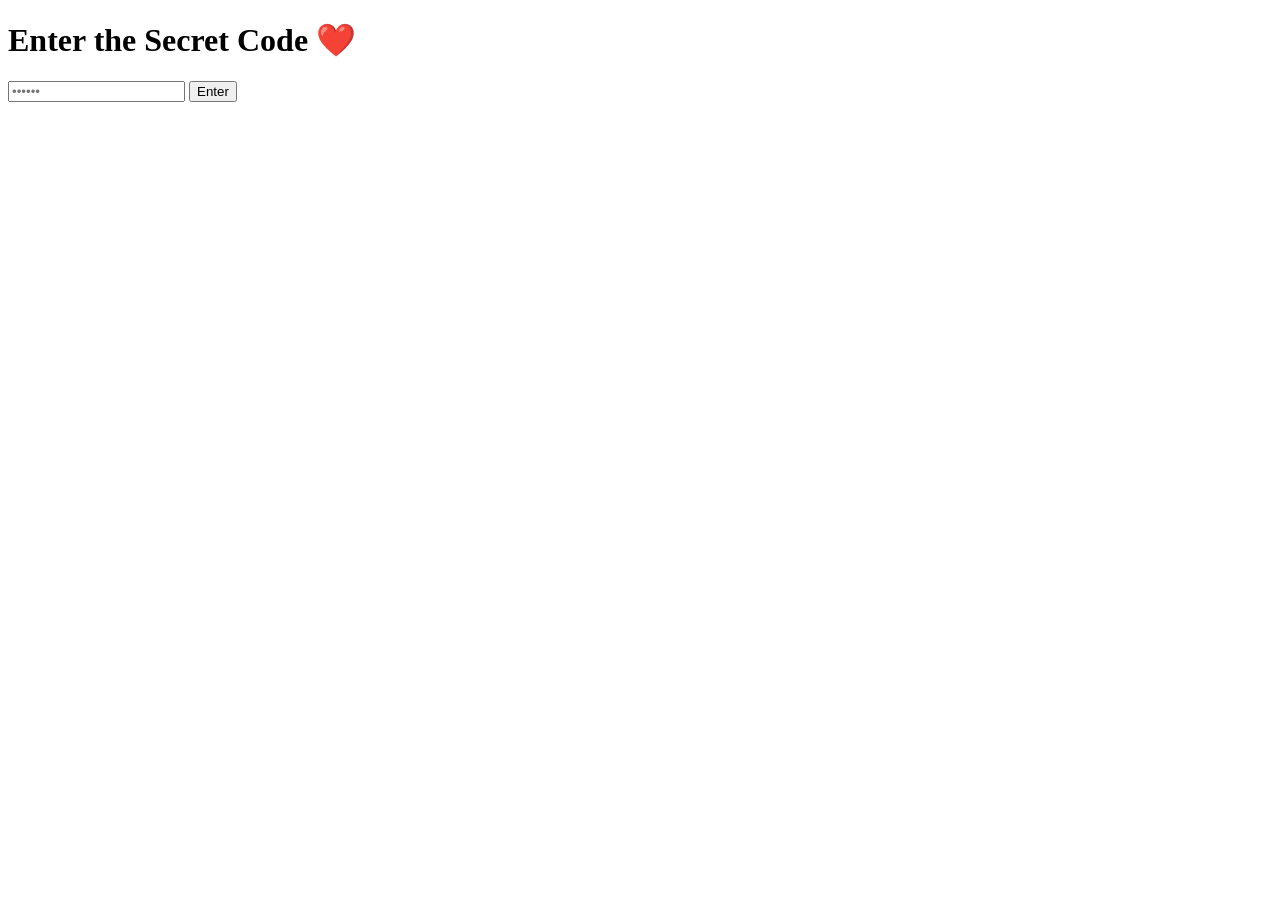
==== index.html @ 6203e790 "Add initial HTML structure for login page" ====
<!DOCTYPE html>
<html lang="en">

<head>
<meta charset="UTF-8">
<meta name="viewport" content="width=device-width, initial-scale=1.0">

<title>For My Love ❤️</title>

<link rel="stylesheet" href="style.css">

<link href="https://fonts.googleapis.com/css2?family=Pacifico&family=Poppins:wght@300;500&display=swap" rel="stylesheet">

</head>

<body>

<div class="hearts"></div>

<div class="login-box">

<h1>Enter the Secret Code ❤️</h1>

<input
type="password"
id="password"
placeholder="••••••">

<button onclick="checkPassword()">
Enter
</button>

<p id="error"></p>

</div>

<script src="script.js"></script>

</body>

</html>
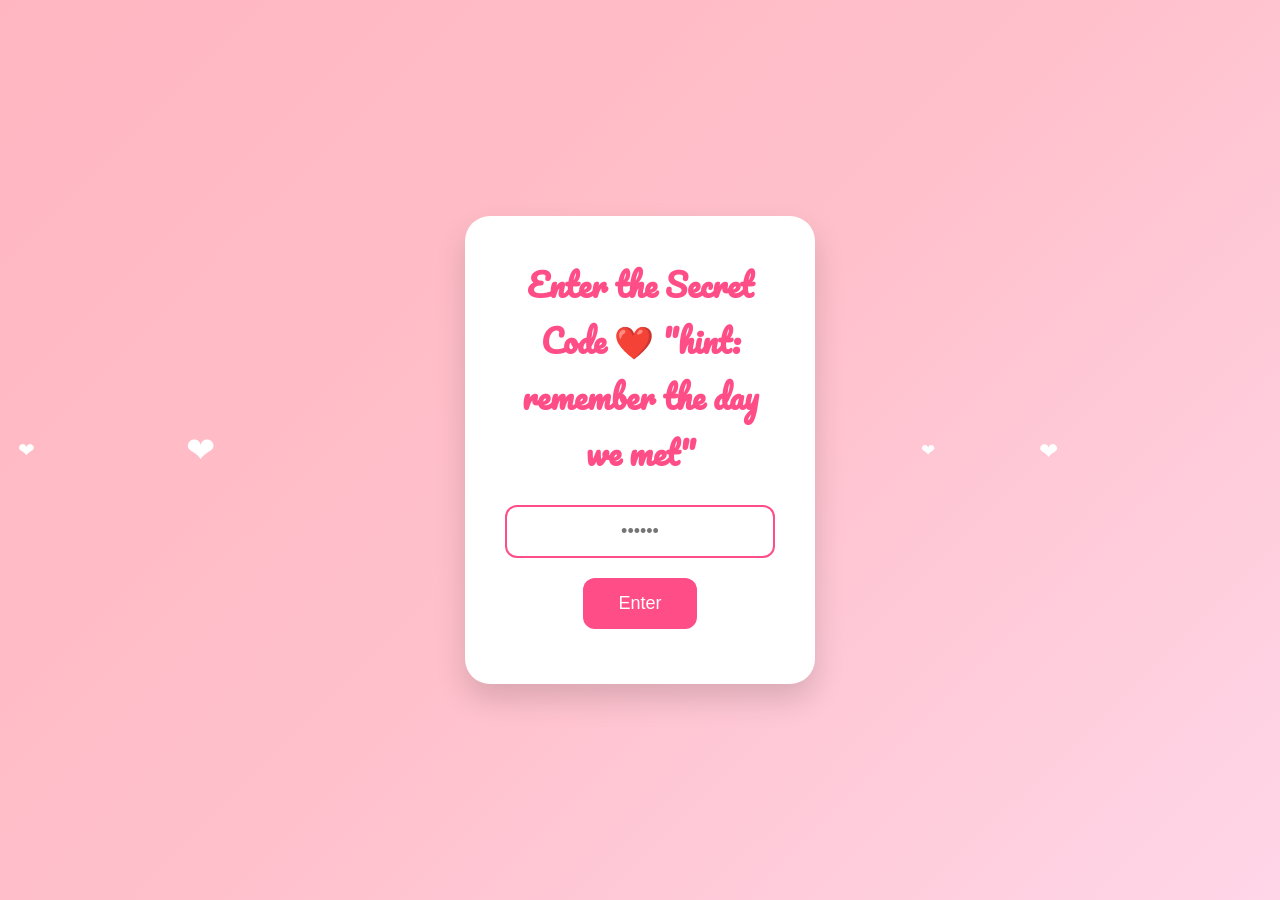
==== commit 37860c14: "Update secret code prompt with a hint Added a hint to the secret code prompt." ====
--- a/index.html
+++ b/index.html
@@ -19,7 +19,7 @@
 
 <div class="login-box">
 
-<h1>Enter the Secret Code ❤️</h1>
+<h1>Enter the Secret Code ❤️ "hint: remember the day we met" </h1>
 
 <input
 type="password"
--- a/style.css
+++ b/style.css
@@ -0,0 +1,559 @@
+*{
+margin:0;
+padding:0;
+box-sizing:border-box;
+}
+
+body{
+
+height:100vh;
+
+display:flex;
+
+justify-content:center;
+
+align-items:center;
+
+font-family:Poppins,sans-serif;
+
+background:linear-gradient(135deg,#ffb6c1,#ffc0cb,#ffd6e8);
+
+overflow:hidden;
+
+}
+
+.login-box{
+
+background:white;
+
+padding:40px;
+
+border-radius:25px;
+
+width:350px;
+
+text-align:center;
+
+box-shadow:0 15px 30px rgba(0,0,0,.15);
+
+z-index:2;
+
+}
+
+.login-box h1{
+
+font-family:Pacifico;
+
+color:#ff4d88;
+
+margin-bottom:25px;
+
+font-size:32px;
+
+}
+
+input{
+
+width:100%;
+
+padding:14px;
+
+border-radius:12px;
+
+border:2px solid #ff4d88;
+
+outline:none;
+
+font-size:18px;
+
+text-align:center;
+
+margin-bottom:20px;
+
+}
+
+button{
+
+background:#ff4d88;
+
+border:none;
+
+color:white;
+
+padding:15px 35px;
+
+font-size:18px;
+
+border-radius:12px;
+
+cursor:pointer;
+
+transition:.3s;
+
+}
+
+button:hover{
+
+transform:scale(1.08);
+
+}
+
+#error{
+
+margin-top:15px;
+
+color:red;
+
+font-weight:bold;
+
+}
+
+.heart{
+
+position:absolute;
+
+color:white;
+
+font-size:20px;
+
+animation:float 8s linear infinite;
+
+}
+
+@keyframes float{
+
+0%{
+
+transform:translateY(100vh);
+
+opacity:0;
+
+}
+
+50%{
+
+opacity:1;
+
+}
+
+100%{
+
+transform:translateY(-120vh);
+
+opacity:0;
+
+}
+
+}
+.home-container{
+
+text-align:center;
+
+z-index:2;
+
+}
+
+.welcome{
+
+font-family:Pacifico;
+
+font-size:60px;
+
+color:#ff3d7f;
+
+animation:fadeIn 2s;
+
+margin-bottom:20px;
+
+}
+
+.subtitle{
+
+font-size:24px;
+
+color:white;
+
+margin-bottom:40px;
+
+animation:fadeIn 3s;
+
+}
+
+.buttons{
+
+display:flex;
+
+justify-content:center;
+
+flex-wrap:wrap;
+
+gap:20px;
+
+}
+
+.buttons a{
+
+text-decoration:none;
+
+background:white;
+
+padding:18px 30px;
+
+border-radius:40px;
+
+color:#ff3d7f;
+
+font-size:20px;
+
+font-weight:bold;
+
+box-shadow:0 8px 20px rgba(0,0,0,.2);
+
+transition:.3s;
+
+}
+
+.buttons a:hover{
+
+transform:translateY(-8px);
+
+background:#ff4d88;
+
+color:white;
+
+}
+
+@keyframes fadeIn{
+
+from{
+
+opacity:0;
+
+transform:translateY(50px);
+
+}
+
+to{
+
+opacity:1;
+
+transform:translateY(0);
+
+}
+
+}
+/* ---------- NAVIGATION ---------- */
+
+.navbar{
+
+position:fixed;
+
+top:20px;
+
+left:50%;
+
+transform:translateX(-50%);
+
+display:flex;
+
+gap:15px;
+
+background:white;
+
+padding:15px 25px;
+
+border-radius:40px;
+
+box-shadow:0 10px 25px rgba(0,0,0,.15);
+
+z-index:5;
+
+}
+
+.navbar a{
+
+text-decoration:none;
+
+color:#ff4d88;
+
+font-weight:bold;
+
+transition:.3s;
+
+}
+
+.navbar a:hover{
+
+color:#ff0066;
+
+}
+
+/* ---------- LETTER ---------- */
+
+.letter-box{
+
+margin-top:130px;
+
+width:80%;
+
+max-width:900px;
+
+background:white;
+
+padding:45px;
+
+border-radius:30px;
+
+box-shadow:0 15px 30px rgba(0,0,0,.15);
+
+animation:fadeIn 1s;
+
+}
+
+.letter-box h1{
+
+font-family:Pacifico;
+
+color:#ff4d88;
+
+margin-bottom:30px;
+
+text-align:center;
+
+}
+
+#typing{
+
+font-size:20px;
+
+line-height:2;
+
+color:#444;
+
+white-space:pre-wrap;
+
+}
+/* MUSIC PAGE */
+
+.playlist{
+
+margin-top:140px;
+
+width:90%;
+max-width:800px;
+
+display:flex;
+flex-direction:column;
+gap:20px;
+
+}
+
+.playlist h1{
+
+font-family:Pacifico;
+font-size:50px;
+text-align:center;
+color:#ff4d88;
+margin-bottom:20px;
+
+}
+
+.song{
+
+text-decoration:none;
+
+background:white;
+
+padding:20px;
+
+border-radius:20px;
+
+font-size:22px;
+
+font-weight:bold;
+
+color:#ff4d88;
+
+box-shadow:0 10px 25px rgba(0,0,0,.15);
+
+transition:.3s;
+
+}
+
+.song:hover{
+
+transform:scale(1.03);
+
+background:#ff4d88;
+
+color:white;
+
+}
+/* NOTES PAGE */
+
+.notes-page{
+
+margin-top:140px;
+
+width:90%;
+
+max-width:900px;
+
+display:flex;
+
+flex-direction:column;
+
+gap:25px;
+
+}
+
+.notes-page h1{
+
+font-family:Pacifico;
+
+font-size:52px;
+
+text-align:center;
+
+color:#ff4d88;
+
+margin-bottom:20px;
+
+}
+
+.note{
+
+background:white;
+
+padding:25px;
+
+border-radius:25px;
+
+font-size:22px;
+
+color:#555;
+
+box-shadow:0 15px 30px rgba(0,0,0,.15);
+
+transition:.3s;
+
+cursor:pointer;
+
+}
+
+.note:hover{
+
+transform:translateY(-8px);
+
+background:#ff4d88;
+
+color:white;
+
+}
+/* ================= GALLERY ================= */
+
+.gallery-container{
+
+margin-top:140px;
+
+width:90%;
+
+text-align:center;
+
+}
+
+.gallery-container h1{
+
+font-family:Pacifico;
+
+font-size:55px;
+
+color:#ff4d88;
+
+margin-bottom:40px;
+
+}
+
+.gallery{
+
+display:grid;
+
+grid-template-columns:repeat(auto-fit,minmax(250px,1fr));
+
+gap:25px;
+
+}
+
+.gallery img{
+
+width:100%;
+
+height:300px;
+
+object-fit:cover;
+
+border-radius:20px;
+
+cursor:pointer;
+
+transition:.4s;
+
+box-shadow:0 10px 25px rgba(0,0,0,.15);
+
+}
+
+.gallery img:hover{
+
+transform:scale(1.05);
+
+}
+
+#popup{
+
+display:none;
+
+position:fixed;
+
+top:0;
+
+left:0;
+
+width:100%;
+
+height:100%;
+
+background:rgba(0,0,0,.9);
+
+justify-content:center;
+
+align-items:center;
+
+z-index:100;
+
+}
+
+#popup img{
+
+max-width:90%;
+
+max-height:90%;
+
+border-radius:20px;
+
+}
+
+#popup span{
+
+position:absolute;
+
+top:30px;
+
+right:40px;
+
+font-size:45px;
+
+color:white;
+
+cursor:pointer;
+
+}
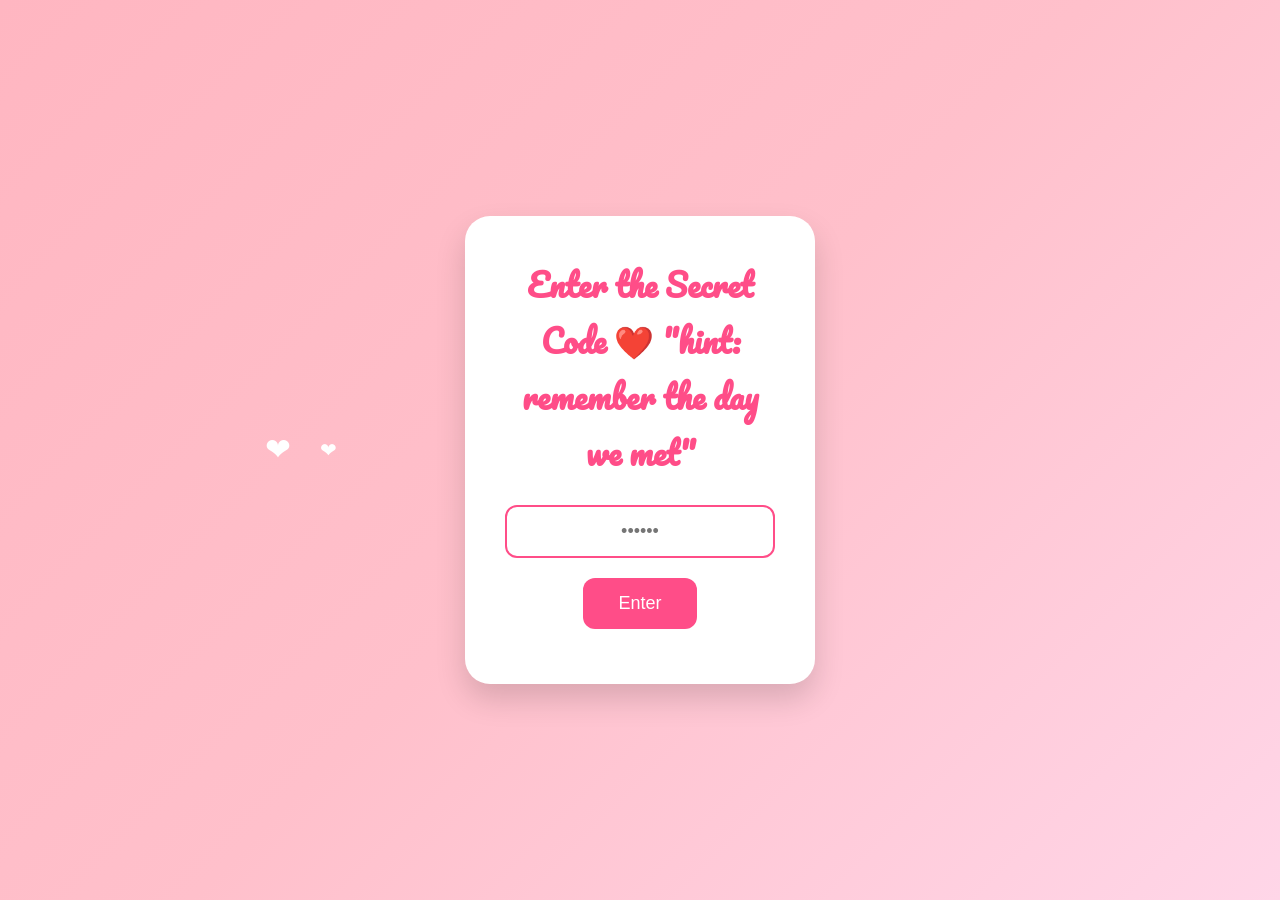
==== commit 7ab1b2ee: "Update index.html" ====
--- a/index.html
+++ b/index.html
@@ -15,7 +15,7 @@
 
 <body>
 
-<div class="hearts"></div>
+<div id="background-animation"></div>
 
 <div class="login-box">
 
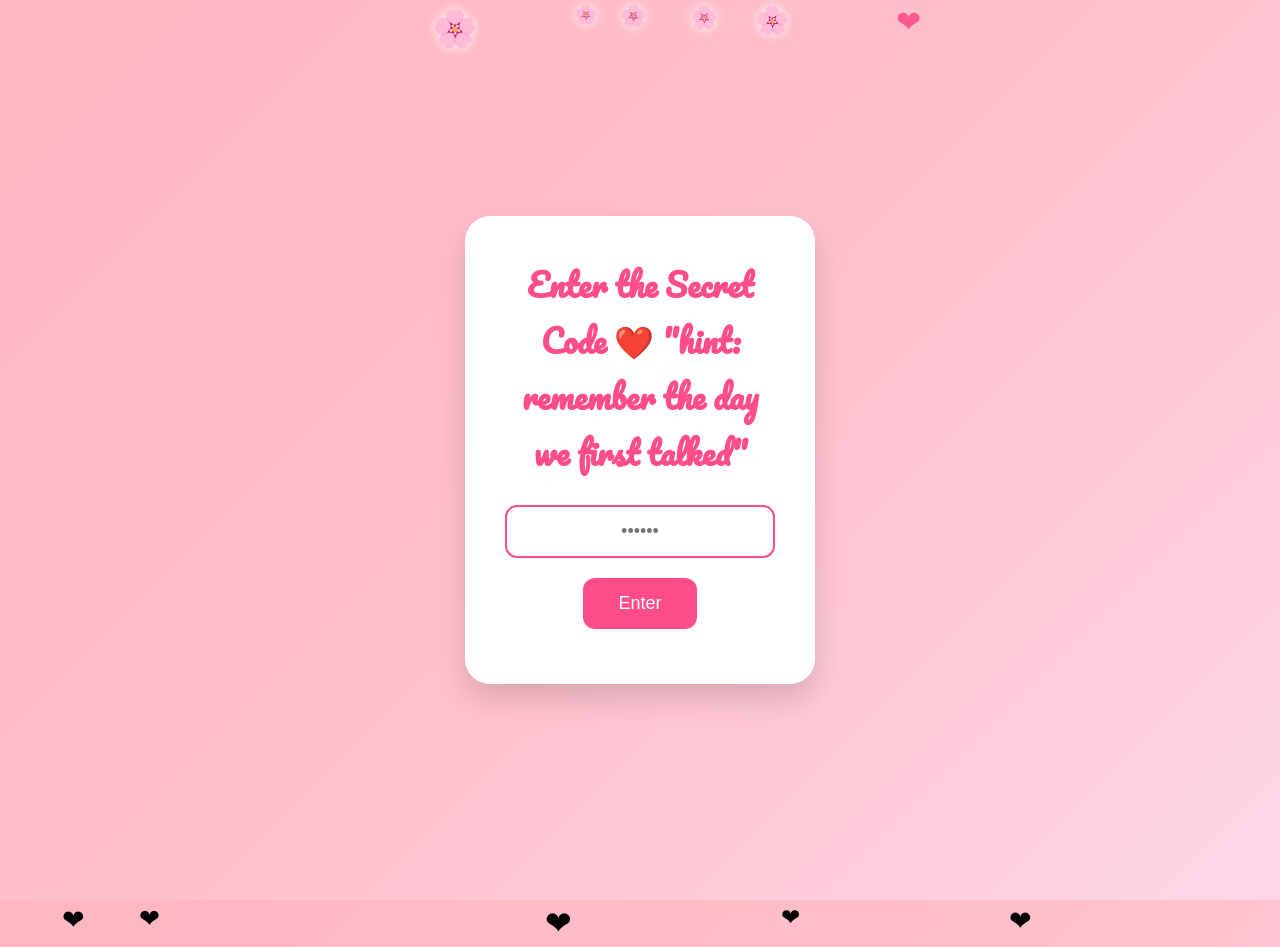
==== commit 61313753: "Update hint text in secret code prompt" ====
--- a/index.html
+++ b/index.html
@@ -19,7 +19,7 @@
 
 <div class="login-box">
 
-<h1>Enter the Secret Code ❤️ "hint: remember the day we met" </h1>
+<h1>Enter the Secret Code ❤️ "hint: remember the day we first talked" </h1>
 
 <input
 type="password"
--- a/style.css
+++ b/style.css
@@ -112,220 +112,202 @@
 
 position:absolute;
 
+top:100vh;
+
+pointer-events:none;
+
+font-size:24px;
+
+animation:float 8s linear infinite;
+
+z-index:-1;
+
+user-select:none;
+
+}
+.home-container{
+
+text-align:center;
+
+z-index:2;
+
+}
+
+.welcome{
+
+font-family:Pacifico;
+
+font-size:60px;
+
+color:#ff3d7f;
+
+animation:fadeIn 2s;
+
+margin-bottom:20px;
+
+}
+
+.subtitle{
+
+font-size:24px;
+
 color:white;
 
+margin-bottom:40px;
+
+animation:fadeIn 3s;
+
+}
+
+.buttons{
+
+display:flex;
+
+justify-content:center;
+
+flex-wrap:wrap;
+
+gap:20px;
+
+}
+
+.buttons a{
+
+text-decoration:none;
+
+background:white;
+
+padding:18px 30px;
+
+border-radius:40px;
+
+color:#ff3d7f;
+
 font-size:20px;
 
-animation:float 8s linear infinite;
-
-}
-
-@keyframes float{
-
-0%{
-
-transform:translateY(100vh);
+font-weight:bold;
+
+box-shadow:0 8px 20px rgba(0,0,0,.2);
+
+transition:.3s;
+
+}
+
+.buttons a:hover{
+
+transform:translateY(-8px);
+
+background:#ff4d88;
+
+color:white;
+
+}
+
+@keyframes fadeIn{
+
+from{
 
 opacity:0;
 
-}
-
-50%{
+transform:translateY(50px);
+
+}
+
+to{
 
 opacity:1;
 
-}
-
-100%{
-
-transform:translateY(-120vh);
-
-opacity:0;
-
-}
-
-}
-.home-container{
+transform:translateY(0);
+
+}
+
+}
+/* ---------- NAVIGATION ---------- */
+
+/* ---------- NAVIGATION ---------- */
+
+.navbar{
+
+position:fixed;
+
+top:20px;
+
+left:50%;
+
+transform:translateX(-50%);
+
+display:flex;
+
+gap:15px;
+
+background:white;
+
+padding:15px 25px;
+
+border-radius:40px;
+
+box-shadow:0 10px 25px rgba(0,0,0,.15);
+
+z-index:5;
+
+}
+
+.navbar a{
+
+text-decoration:none;
+
+color:#ff4d88;
+
+font-weight:bold;
+
+transition:.3s;
+
+}
+
+.navbar a:hover{
+
+color:#ff0066;
+
+}
+
+/* ---------- LETTER ---------- */
+
+.letter-box{
+
+margin-top:130px;
+
+width:80%;
+
+max-width:900px;
+
+background:white;
+
+padding:45px;
+
+border-radius:30px;
+
+box-shadow:0 15px 30px rgba(0,0,0,.15);
+
+animation:fadeIn 1s;
+
+}
+
+.letter-box h1{
+
+font-family:Pacifico;
+
+color:#ff4d88;
+
+margin-bottom:30px;
 
 text-align:center;
 
-z-index:2;
-
-}
-
-.welcome{
-
-font-family:Pacifico;
-
-font-size:60px;
-
-color:#ff3d7f;
-
-animation:fadeIn 2s;
-
-margin-bottom:20px;
-
-}
-
-.subtitle{
-
-font-size:24px;
-
-color:white;
-
-margin-bottom:40px;
-
-animation:fadeIn 3s;
-
-}
-
-.buttons{
-
-display:flex;
-
-justify-content:center;
-
-flex-wrap:wrap;
-
-gap:20px;
-
-}
-
-.buttons a{
-
-text-decoration:none;
-
-background:white;
-
-padding:18px 30px;
-
-border-radius:40px;
-
-color:#ff3d7f;
+}
+
+#typing{
 
 font-size:20px;
 
-font-weight:bold;
-
-box-shadow:0 8px 20px rgba(0,0,0,.2);
-
-transition:.3s;
-
-}
-
-.buttons a:hover{
-
-transform:translateY(-8px);
-
-background:#ff4d88;
-
-color:white;
-
-}
-
-@keyframes fadeIn{
-
-from{
-
-opacity:0;
-
-transform:translateY(50px);
-
-}
-
-to{
-
-opacity:1;
-
-transform:translateY(0);
-
-}
-
-}
-/* ---------- NAVIGATION ---------- */
-
-.navbar{
-
-position:fixed;
-
-top:20px;
-
-left:50%;
-
-transform:translateX(-50%);
-
-display:flex;
-
-gap:15px;
-
-background:white;
-
-padding:15px 25px;
-
-border-radius:40px;
-
-box-shadow:0 10px 25px rgba(0,0,0,.15);
-
-z-index:5;
-
-}
-
-.navbar a{
-
-text-decoration:none;
-
-color:#ff4d88;
-
-font-weight:bold;
-
-transition:.3s;
-
-}
-
-.navbar a:hover{
-
-color:#ff0066;
-
-}
-
-/* ---------- LETTER ---------- */
-
-.letter-box{
-
-margin-top:130px;
-
-width:80%;
-
-max-width:900px;
-
-background:white;
-
-padding:45px;
-
-border-radius:30px;
-
-box-shadow:0 15px 30px rgba(0,0,0,.15);
-
-animation:fadeIn 1s;
-
-}
-
-.letter-box h1{
-
-font-family:Pacifico;
-
-color:#ff4d88;
-
-margin-bottom:30px;
-
-text-align:center;
-
-}
-
-#typing{
-
-font-size:20px;
-
 line-height:2;
 
 color:#444;
@@ -333,8 +315,6 @@
 white-space:pre-wrap;
 
 }
-/* MUSIC PAGE */
-
 .playlist{
 
 margin-top:140px;
@@ -557,3 +537,270 @@
 cursor:pointer;
 
 }
+/* ===============================
+   Floating Hearts & Cherry Blossoms
+================================== */
+
+#background-animation{
+
+position:fixed;
+
+top:0;
+left:0;
+
+width:100%;
+height:100%;
+
+overflow:hidden;
+
+pointer-events:none;
+
+z-index:-1;
+
+}
+
+.floating-heart,
+.floating-flower{
+
+position:absolute;
+
+animation:floatUp linear infinite;
+
+opacity:0.9;
+
+user-select:none;
+
+}
+
+.floating-heart{
+
+color:#ff4d88;
+
+text-shadow:0 0 10px pink;
+
+}
+
+.floating-flower{
+
+color:#ffb7d5;
+
+filter:drop-shadow(0 0 5px white);
+
+}
+
+@keyframes floatUp{
+
+0%{
+
+transform:translateY(110vh) rotate(0deg);
+
+opacity:0;
+
+}
+
+15%{
+
+opacity:1;
+
+}
+
+85%{
+
+opacity:1;
+
+}
+
+100%{
+
+transform:translateY(-120vh) rotate(360deg);
+
+opacity:0;
+
+}
+
+}
+/* ================= LOVE LETTER ================= */
+
+.letter-container{
+
+display:flex;
+
+justify-content:center;
+
+align-items:center;
+
+min-height:100vh;
+
+padding:120px 20px 40px;
+
+}
+
+.letter{
+
+background:white;
+
+width:850px;
+
+max-width:95%;
+
+padding:45px;
+
+border-radius:25px;
+
+box-shadow:0 15px 35px rgba(0,0,0,.2);
+
+animation:fadeLetter 1s ease;
+
+position:relative;
+
+}
+
+.letter::before{
+
+content:"";
+
+position:absolute;
+
+top:-18px;
+
+left:50%;
+
+transform:translateX(-50%);
+
+width:120px;
+
+height:8px;
+
+background:#ff4d88;
+
+border-radius:20px;
+
+}
+
+.letter h1{
+
+font-family:'Pacifico',cursive;
+
+text-align:center;
+
+font-size:42px;
+
+color:#ff4d88;
+
+margin-bottom:35px;
+
+}
+
+#love-text{
+
+font-size:20px;
+
+line-height:2;
+
+color:#444;
+
+white-space:pre-line;
+
+}
+
+@keyframes fadeLetter{
+
+from{
+
+opacity:0;
+
+transform:translateY(40px);
+
+}
+
+to{
+
+opacity:1;
+
+transform:translateY(0);
+
+}
+
+}
+/* ===============================
+   Floating Hearts & Cherry Blossoms
+================================== */
+
+#background-animation{
+
+position:fixed;
+
+top:0;
+left:0;
+
+width:100%;
+height:100%;
+
+overflow:hidden;
+
+pointer-events:none;
+
+z-index:-1;
+
+}
+
+.floating-heart,
+.floating-flower{
+
+position:absolute;
+
+animation:floatUp linear infinite;
+
+opacity:0.9;
+
+user-select:none;
+
+}
+
+.floating-heart{
+
+color:#ff4d88;
+
+text-shadow:0 0 10px pink;
+
+}
+
+.floating-flower{
+
+color:#ffb7d5;
+
+filter:drop-shadow(0 0 5px white);
+
+}
+
+@keyframes floatUp{
+
+0%{
+
+transform:translateY(110vh) rotate(0deg);
+
+opacity:0;
+
+}
+
+15%{
+
+opacity:1;
+
+}
+
+85%{
+
+opacity:1;
+
+}
+
+100%{
+
+transform:translateY(-120vh) rotate(360deg);
+
+opacity:0;
+
+}
+
+}
